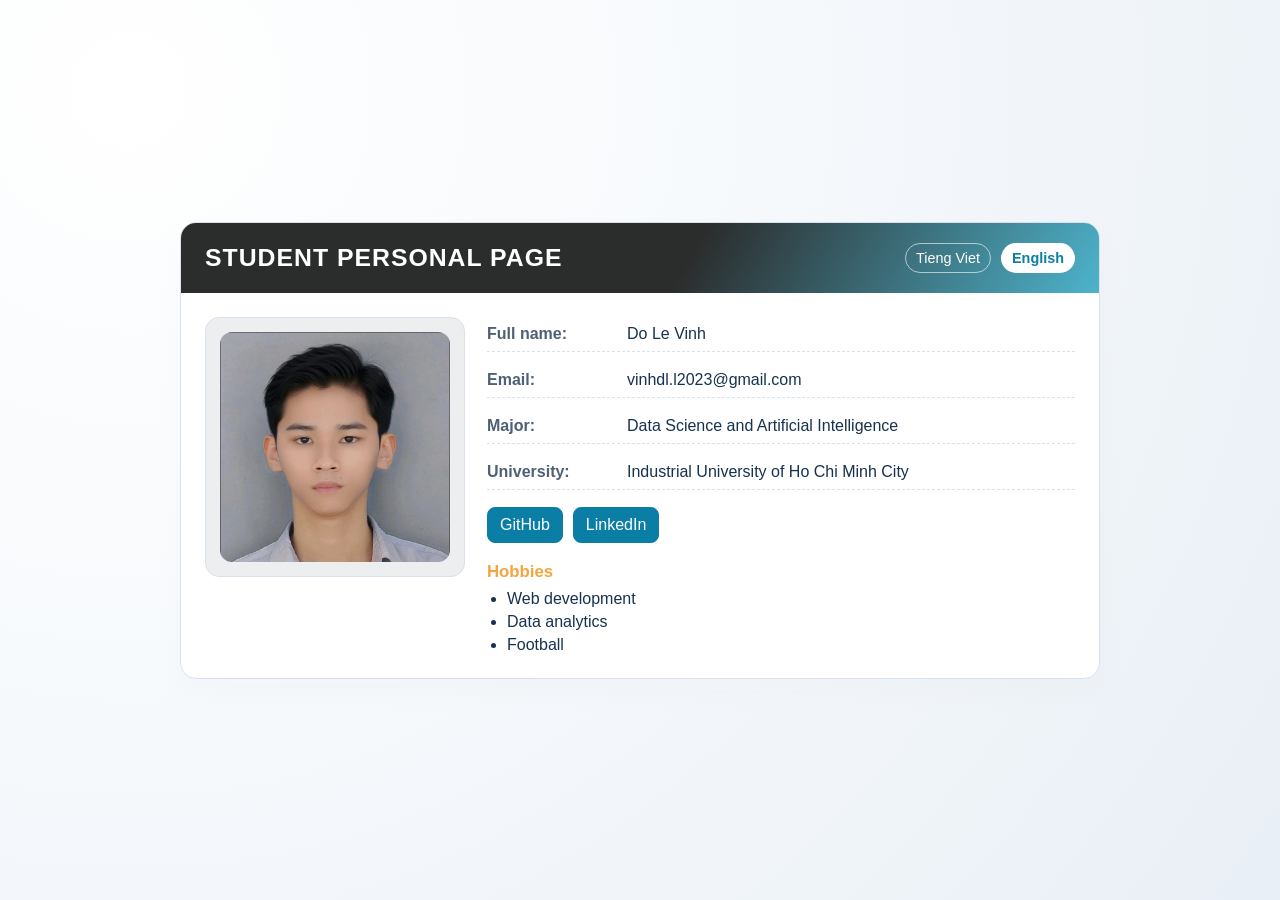
==== profile-en.html @ dfdd17d3 "th2" ====
<!DOCTYPE html>
<html lang="en">

<head>
    <meta charset="UTF-8">
    <meta name="viewport" content="width=device-width, initial-scale=1.0">
    <title>Student Personal Page</title>
    <link rel="stylesheet" href="css/style.css">
</head>

<body>
    <main class="page">
        <section class="card">
            <header class="card-header">
                <h1>Student Personal Page</h1>
                <nav class="language-switch" aria-label="Language switcher">
                    <a href="index.html">Tieng Viet</a>
                    <a href="profile-en.html" aria-current="page">English</a>
                </nav>
            </header>

            <div class="profile-layout">
                <div id="avatar" class="avatar-box">
                    <img src="images/avartar.jpg" alt="Student profile avatar">
                </div>

                <div class="details">
                    <div class="info-row">
                        <span class="label">Full name:</span>
                        <div id="full-name">Do Le Vinh</div>
                    </div>

                    <div class="info-row hidden-id" aria-hidden="true">
                        <span class="label">Student ID:</span>
                        <div id="student-id">23644831</div>
                    </div>

                    <div class="info-row">
                        <span class="label">Email:</span>
                        <div id="email">vinhdl.l2023@gmail.com</div>
                    </div>

                    <div class="info-row">
                        <span class="label">Major:</span>
                        <div>Data Science and Artificial Intelligence</div>
                    </div>

                    <div class="info-row">
                        <span class="label">University:</span>
                        <div>Industrial University of Ho Chi Minh City</div>
                    </div>

                    <div class="links">
                        <a id="github-link" href="https://github.com/Dlevinh755" target="_blank" rel="noopener noreferrer">GitHub</a>
                        <a id="linkedin-link" href="https://www.linkedin.com/in/l%C3%AA-vinh-%C4%91%E1%BB%97-928335348/" target="_blank" rel="noopener noreferrer">LinkedIn</a>
                    </div>

                    <div class="hobby-section">
                        <h2>Hobbies</h2>
                        <div id="hobbies">
                            <ul>
                                <li>Web development</li>
                                <li>Data analytics</li>
                                <li>Football</li>
                            </ul>
                        </div>
                    </div>
                </div>
            </div>
        </section>
    </main>
</body>

</html>
---- css/style.css ----
:root {
    --bg: #eef2f7;
    --card: #ffffff;
    --text: #16324f;
    --muted: #4d6075;
    --accent: #0a7ea4;
    --accent-2: #f2a541;
    --line: #d9e2ec;
}

* {
    margin: 0;
    padding: 0;
    box-sizing: border-box;
}

body {
    font-family: "Segoe UI", Tahoma, Geneva, Verdana, sans-serif;
    color: var(--text);
    background: radial-gradient(circle at 10% 10%, #ffffff 0%, #f6f9fc 45%, #e9eff6 100%), linear-gradient(135deg, #edf3fa 0%, #e6eef8 100%);
    min-height: 100vh;
}

.page {
    min-height: 100vh;
    display: grid;
    place-items: center;
    padding: 28px 16px;
}

.card {
    width: min(920px, 100%);
    background: var(--card);
    border-radius: 16px;
    border: 1px solid var(--line);
    box-shadow: 0 12px 24px rgba(225, 227, 230, 0.14);
    overflow: hidden;
}

.card-header {
    padding: 20px 24px;
    background: linear-gradient(120deg, #2b2c2c 55%, #4db3cb);
    color: #ffffff;
    display: flex;
    align-items: center;
    justify-content: space-between;
    gap: 12px;
}

.card-header h1 {
    font-size: clamp(1.15rem, 2vw, 1.55rem);
    text-transform: uppercase;
    letter-spacing: 0.04em;
}

.language-switch {
    display: flex;
    gap: 10px;
}

.language-switch a {
    text-decoration: none;
    color: #ffffff;
    border: 1px solid rgba(255, 255, 255, 0.6);
    padding: 6px 10px;
    border-radius: 999px;
    font-size: 0.9rem;
}

.language-switch a[aria-current="page"] {
    background: #ffffff;
    color: var(--accent);
    font-weight: 600;
}

.profile-layout {
    display: grid;
    grid-template-columns: 260px 1fr;
    gap: 22px;
    padding: 24px;
}

.avatar-box {
    align-self: start;
    background: #eceef0;
    border: 1px solid var(--line);
    border-radius: 14px;
    padding: 14px;
}

.avatar-box img {
    width: 100%;
    aspect-ratio: 1 / 1;
    object-fit: cover;
    border-radius: 12px;
    display: block;
}

.details {
    display: grid;
    gap: 11px;
}

.info-row {
    display: grid;
    grid-template-columns: 130px 1fr;
    gap: 10px;
    align-items: start;
    border-bottom: 1px dashed var(--line);
    padding: 8px 0;
}

.label {
    color: var(--muted);
    font-weight: 600;
}

.hidden-id {
    display: none;
}

.links {
    display: flex;
    flex-wrap: wrap;
    gap: 10px;
    margin-top: 6px;
}

.links a {
    text-decoration: none;
    color: #ffffff;
    background: var(--accent);
    border: 1px solid var(--accent);
    padding: 8px 12px;
    border-radius: 8px;
    transition: transform 0.15s ease, background-color 0.15s ease;
}

.links a:hover {
    background: #a8a8a8;
    transform: translateY(-2px);
}

.hobby-section {
    margin-top: 8px;
}

.hobby-section h2 {
    font-size: 1.05rem;
    margin-bottom: 8px;
    color: var(--accent-2);
}

#hobbies ul {
    margin-left: 20px;
    display: grid;
    gap: 5px;
}

@media (max-width: 760px) {
    .card-header {
        flex-direction: column;
        align-items: flex-start;
    }
    .profile-layout {
        grid-template-columns: 1fr;
        padding: 18px;
    }
    .avatar-box {
        max-width: 240px;
    }
    .info-row {
        grid-template-columns: 1fr;
        gap: 4px;
    }
}
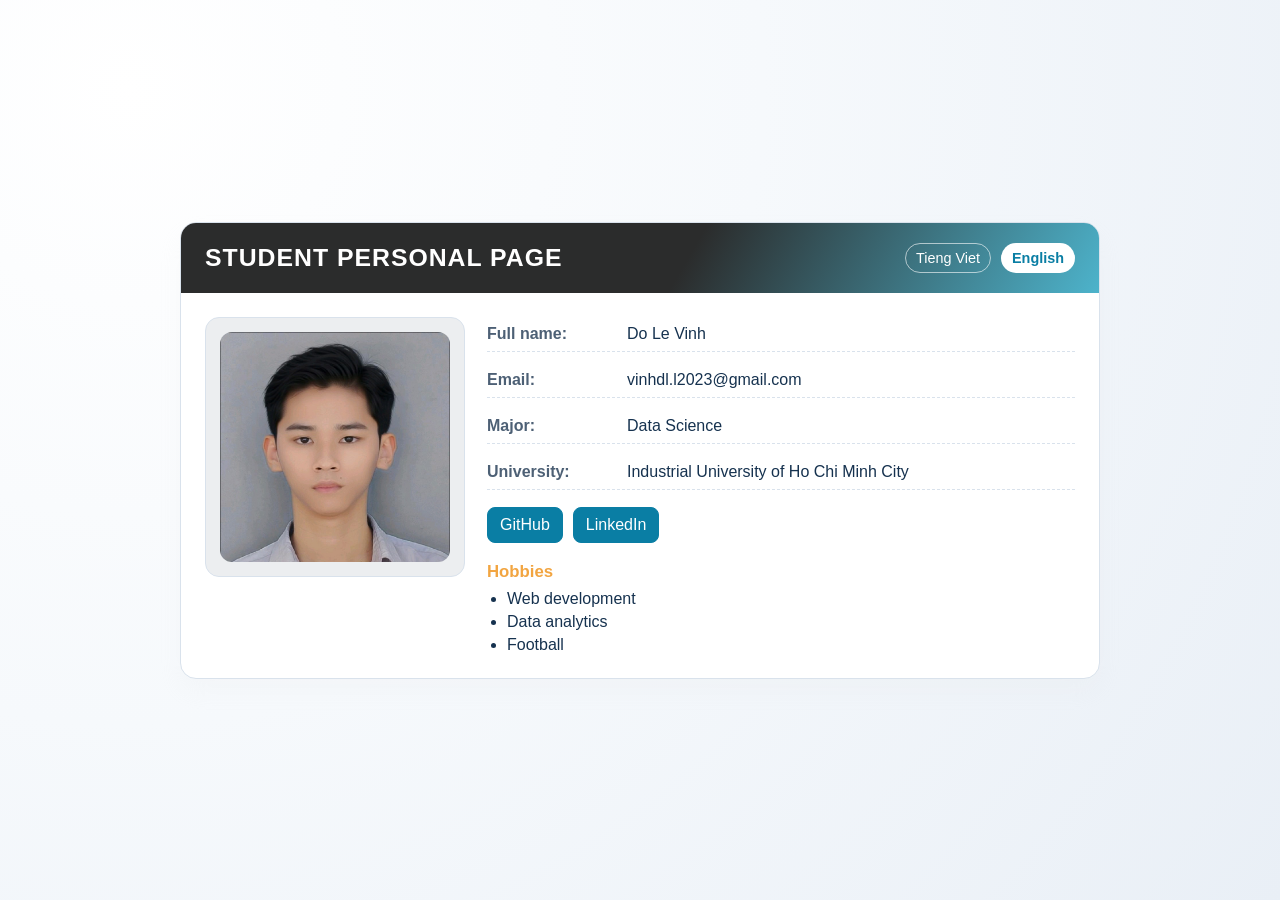
==== commit 119534b9: "th2v2" ====
--- a/profile-en.html
+++ b/profile-en.html
@@ -42,7 +42,7 @@
 
                     <div class="info-row">
                         <span class="label">Major:</span>
-                        <div>Data Science and Artificial Intelligence</div>
+                        <div>Data Science</div>
                     </div>
 
                     <div class="info-row">
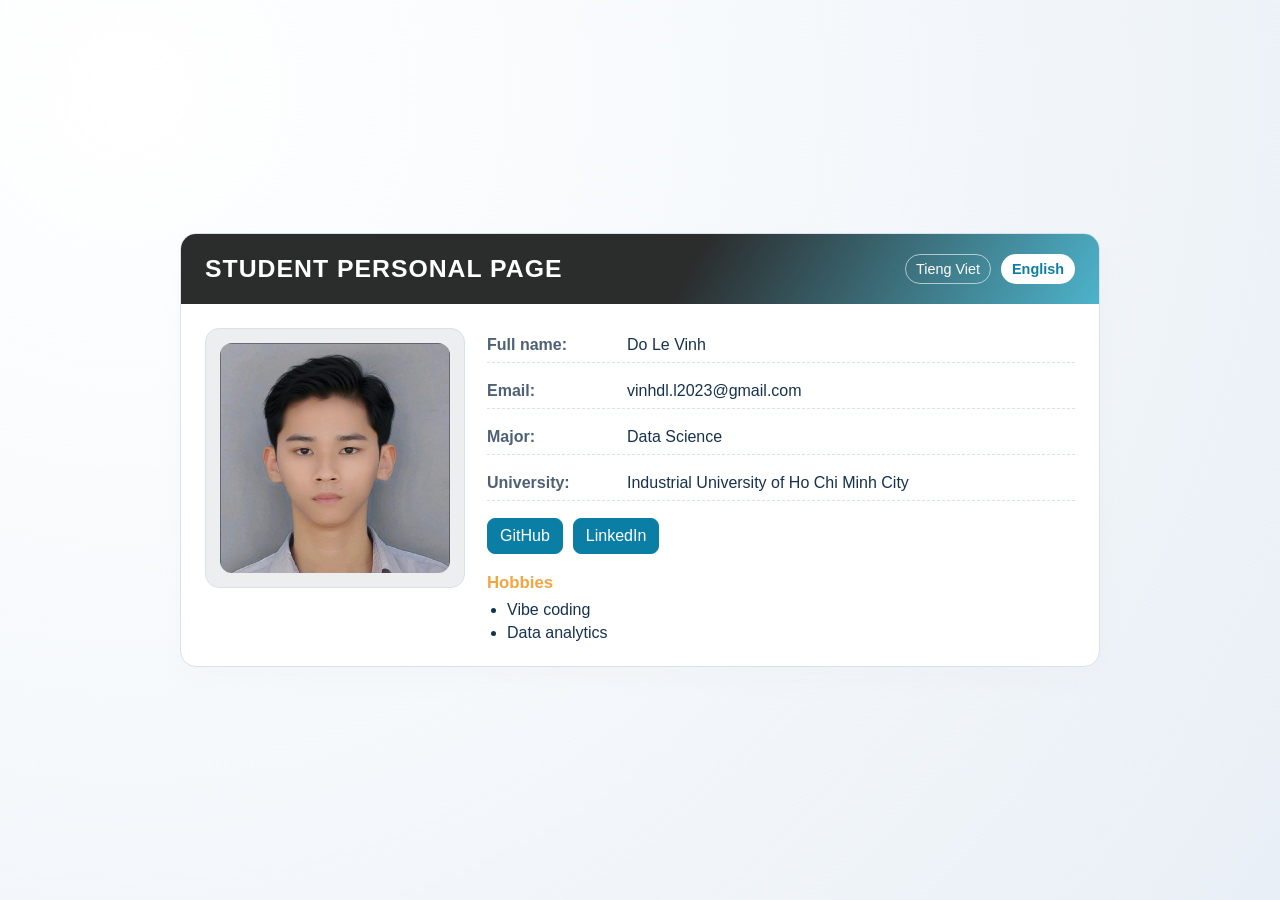
==== commit 2b316a1e: "th2v2" ====
--- a/profile-en.html
+++ b/profile-en.html
@@ -59,9 +59,9 @@
                         <h2>Hobbies</h2>
                         <div id="hobbies">
                             <ul>
-                                <li>Web development</li>
+                                <li>Vibe coding</li>
                                 <li>Data analytics</li>
-                                <li>Football</li>
+                                
                             </ul>
                         </div>
                     </div>
